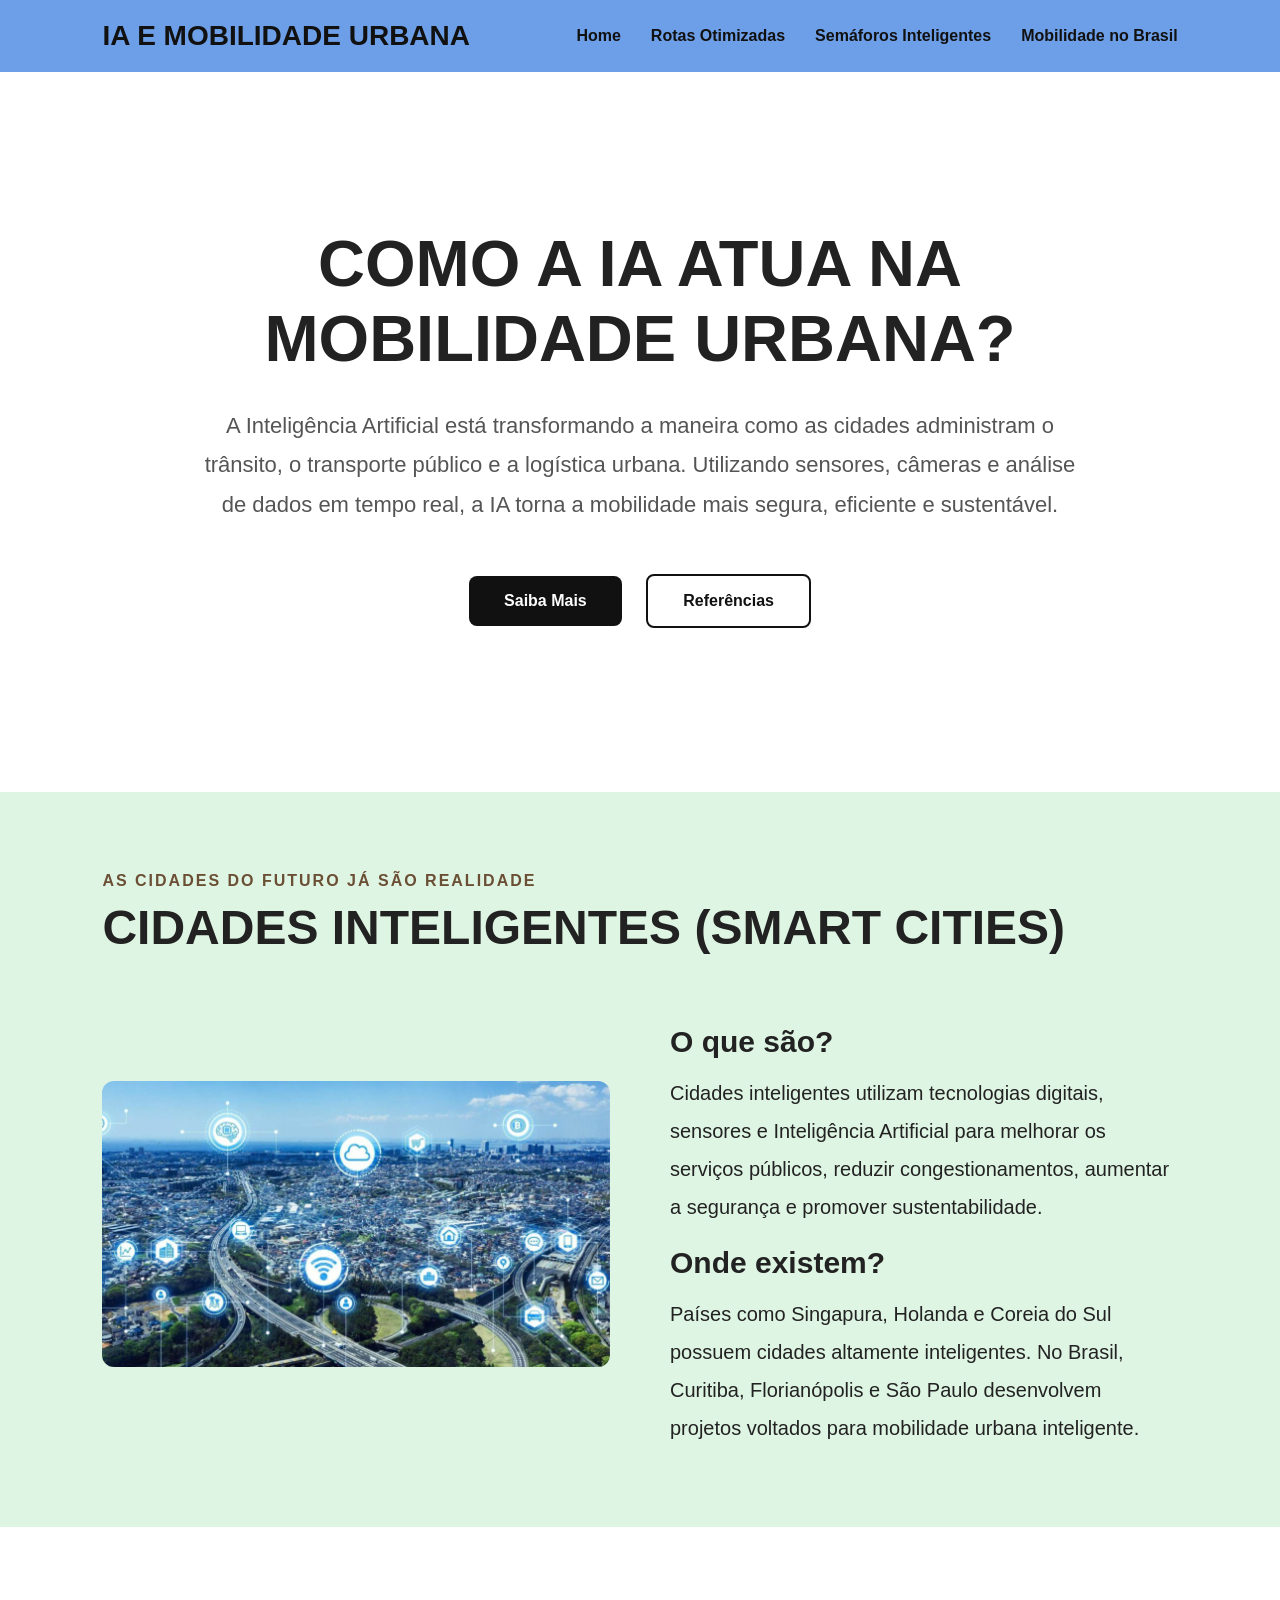
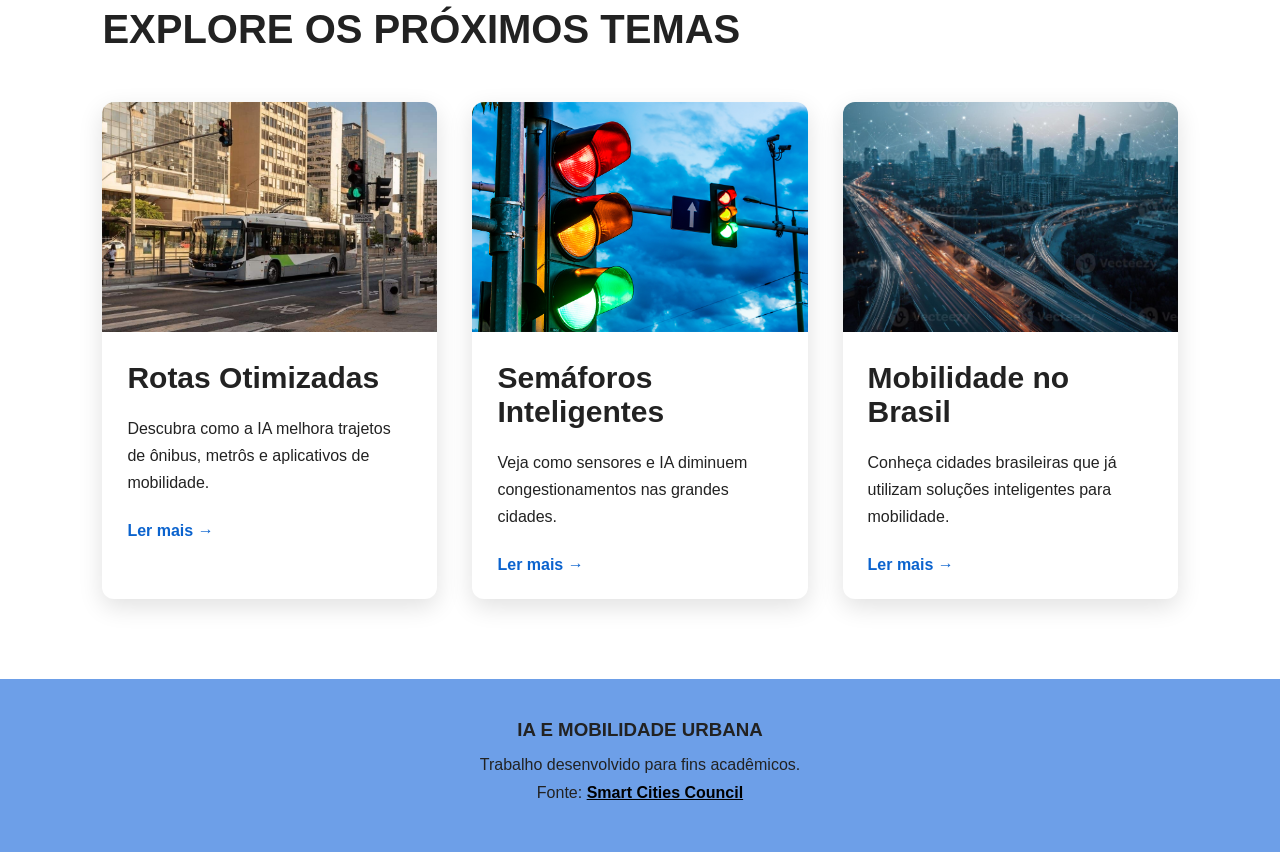
==== index.html @ e09a07f7 "Versão final home" ====
<!DOCTYPE html>
<html lang="pt-BR">

<head>
    <meta charset="UTF-8">
    <meta name="viewport" content="width=device-width, initial-scale=1.0">

    <title>IA e Mobilidade Urbana</title>

    <link rel="stylesheet" href="css/style.css">
</head>

<body>

    <!-- =================== MENU =================== -->

    <header>

        <div class="logo">
            <h2>IA E MOBILIDADE URBANA</h2>
        </div>

        <nav>

            <ul>

                <li><a href="index.html">Home</a></li>

                <li><a href="rotas.html">Rotas Otimizadas</a></li>

                <li><a href="semaforos.html">Semáforos Inteligentes</a></li>

                <li><a href="brasil.html">Mobilidade no Brasil</a></li>

            </ul>

        </nav>

    </header>

    <!-- =================== HERO =================== -->

    <section class="hero">

        <div class="hero-conteudo">

            <h1>COMO A IA ATUA NA <br> MOBILIDADE URBANA?</h1>

            <p>
                A Inteligência Artificial está transformando a maneira como as cidades
                administram o trânsito, o transporte público e a logística urbana.
                Utilizando sensores, câmeras e análise de dados em tempo real,
                a IA torna a mobilidade mais segura, eficiente e sustentável.
            </p>

            <div class="botoes">

                <a href="#smartcities" class="botao-preto">
                    Saiba Mais
                </a>

                <a href="https://smartcitiescouncil.com"
                    target="_blank"
                    class="botao-branco">

                    Referências

                </a>

            </div>

        </div>

    </section>

    <!-- =================== SMART CITIES =================== -->

    <section class="smart-cities" id="smartcities">

        <p class="subtitulo">
            As cidades do futuro já são realidade
        </p>

        <h2>
            CIDADES INTELIGENTES (SMART CITIES)
        </h2>

        <div class="conteudo-smart">

            <div class="imagem-smart">

                <img src="imagens/smart-city.jpg"
                    alt="Cidade Inteligente">

            </div>

            <div class="texto-smart">

                <h3>O que são?</h3>

                <p>

                    Cidades inteligentes utilizam tecnologias digitais,
                    sensores e Inteligência Artificial para melhorar
                    os serviços públicos, reduzir congestionamentos,
                    aumentar a segurança e promover sustentabilidade.

                </p>

                <h3>Onde existem?</h3>

                <p>

                    Países como Singapura, Holanda e Coreia do Sul
                    possuem cidades altamente inteligentes.
                    No Brasil, Curitiba, Florianópolis e São Paulo
                    desenvolvem projetos voltados para mobilidade
                    urbana inteligente.

                </p>

            </div>

        </div>

    </section>

    <!-- =================== CARDS =================== -->

    <section class="cards">

        <h2>EXPLORE OS PRÓXIMOS TEMAS</h2>

        <div class="container-cards">

            <!-- Card 1 -->

            <article class="card">

                <img src="imagens/rotas.jpg"
                    alt="Rotas Inteligentes">

                <div class="card-texto">

                    <h3>Rotas Otimizadas</h3>

                    <p>

                        Descubra como a IA melhora
                        trajetos de ônibus, metrôs e
                        aplicativos de mobilidade.

                    </p>

                    <a href="rotas.html">
                        Ler mais →
                    </a>

                </div>

            </article>

            <!-- Card 2 -->

            <article class="card">

                <img src="imagens/semaforo.jpg"
                    alt="Semáforos Inteligentes">

                <div class="card-texto">

                    <h3>Semáforos Inteligentes</h3>

                    <p>

                        Veja como sensores e IA
                        diminuem congestionamentos
                        nas grandes cidades.

                    </p>

                    <a href="semaforos.html">
                        Ler mais →
                    </a>

                </div>

            </article>

            <!-- Card 3 -->

            <article class="card">

                <img src="imagens/brasil.jpg"
                    alt="Mobilidade no Brasil">

                <div class="card-texto">

                    <h3>Mobilidade no Brasil</h3>

                    <p>

                        Conheça cidades brasileiras
                        que já utilizam soluções
                        inteligentes para mobilidade.

                    </p>

                    <a href="brasil.html">
                        Ler mais →
                    </a>

                </div>

            </article>

        </div>

    </section>

    <!-- =================== RODAPÉ =================== -->

    <footer>

        <h3>IA E MOBILIDADE URBANA</h3>

        <p>

            Trabalho desenvolvido para fins acadêmicos.

        </p>

        <p>

            Fonte:
            <a href="https://smartcitiescouncil.com" target="_blank">
                Smart Cities Council
            </a>

        </p>

    </footer>

</body>

</html>
---- css/style.css ----
/* ==========================
   CONFIGURAÇÕES GERAIS
========================== */

*{
    margin:0;
    padding:0;
    box-sizing:border-box;
}

html{
    scroll-behavior:smooth;
}

body{
    font-family: Arial, Helvetica, sans-serif;
    color:#222;
    background:#f5f5f5;
}

/* ==========================
   HEADER
========================== */

header{
    background:#6d9fe8;
    display:flex;
    justify-content:space-between;
    align-items:center;
    padding:20px 8%;
    position:sticky;
    top:0;
    z-index:1000;
}

.logo h2{
    color:#111;
    font-size:28px;
}

nav ul{
    display:flex;
    list-style:none;
    gap:30px;
}

nav a{
    text-decoration:none;
    color:#111;
    font-weight:bold;
    transition:.3s;
}

nav a:hover{
    color:white;
}

/* ==========================
   HERO
========================== */

.hero{

    background:white;

    min-height:80vh;

    display:flex;

    justify-content:center;

    align-items:center;

    text-align:center;

    padding:80px 10%;

}

.hero-conteudo{

    max-width:900px;

}

.hero h1{

    font-size:65px;

    margin-bottom:30px;

    font-weight:900;

}

.hero p{

    font-size:22px;

    color:#555;

    line-height:1.8;

}

.botoes{

    margin-top:40px;

}

.botao-preto,
.botao-branco{

    display:inline-block;

    padding:16px 35px;

    margin:10px;

    border-radius:8px;

    text-decoration:none;

    font-weight:bold;

    transition:.3s;

}

.botao-preto{

    background:#111;

    color:white;

}

.botao-preto:hover{

    background:#333;

}

.botao-branco{

    border:2px solid #111;

    color:#111;

}

.botao-branco:hover{

    background:#111;

    color:white;

}

/* ==========================
   SMART CITIES
========================== */

.smart-cities{

    background: #dff5e3;

    padding:80px 8%;

}

.subtitulo{

    text-transform:uppercase;

    color:#6b4f35;

    letter-spacing:2px;

    margin-bottom:10px;

    font-weight:bold;

}

.smart-cities h2{

    font-size:48px;

    margin-bottom:50px;

}

.conteudo-smart{

    display:flex;

    gap:60px;

    align-items:center;

    flex-wrap:wrap;

}

.imagem-smart{

    flex:1;

}

.imagem-smart img{

    width:100%;

    border-radius:12px;

}

.texto-smart{

    flex:1;

}

.texto-smart h3{

    margin-top:20px;

    margin-bottom:15px;

    font-size:30px;

}

.texto-smart p{

    line-height:1.9;

    font-size:20px;

}

/* ==========================
   CARDS
========================== */

.cards{

    background:white;

    padding:80px 8%;

}

.cards h2{

    margin-bottom:50px;

    font-size:40px;

}

.container-cards{

    display:grid;

    grid-template-columns:repeat(3,1fr);

    gap:35px;

}

.card{

    background:white;

    border-radius:12px;

    overflow:hidden;

    box-shadow:0 8px 25px rgba(0,0,0,.12);

    transition:.35s;

}

.card:hover{

    transform:translateY(-10px);

}

.card img{

    width:100%;

    height:230px;

    object-fit:cover;

}

.card-texto{

    padding:25px;

}

.card-texto h3{

    font-size:30px;

    margin-bottom:20px;

}

.card-texto p{

    line-height:1.7;

    margin-bottom:25px;

}

.card-texto a{

    text-decoration:none;

    font-weight:bold;

    color:#0b63ce;

}

.card-texto a:hover{

    text-decoration:underline;

}

/* ==========================
   FOOTER
========================== */

footer{

    background:#6d9fe8;

    text-align:center;

    padding:40px;

}

footer h3{

    margin-bottom:15px;

}

footer p{

    margin:10px;

}

footer a{

    color:black;

    font-weight:bold;

}

/* ==========================
   RESPONSIVIDADE
========================== */

@media(max-width:1000px){

    header{

        flex-direction:column;

        gap:20px;

    }

    nav ul{

        flex-wrap:wrap;

        justify-content:center;

    }

    .hero h1{

        font-size:45px;

    }

    .hero p{

        font-size:18px;

    }

    .conteudo-smart{

        flex-direction:column;

    }

    .container-cards{

        grid-template-columns:1fr;

    }

}
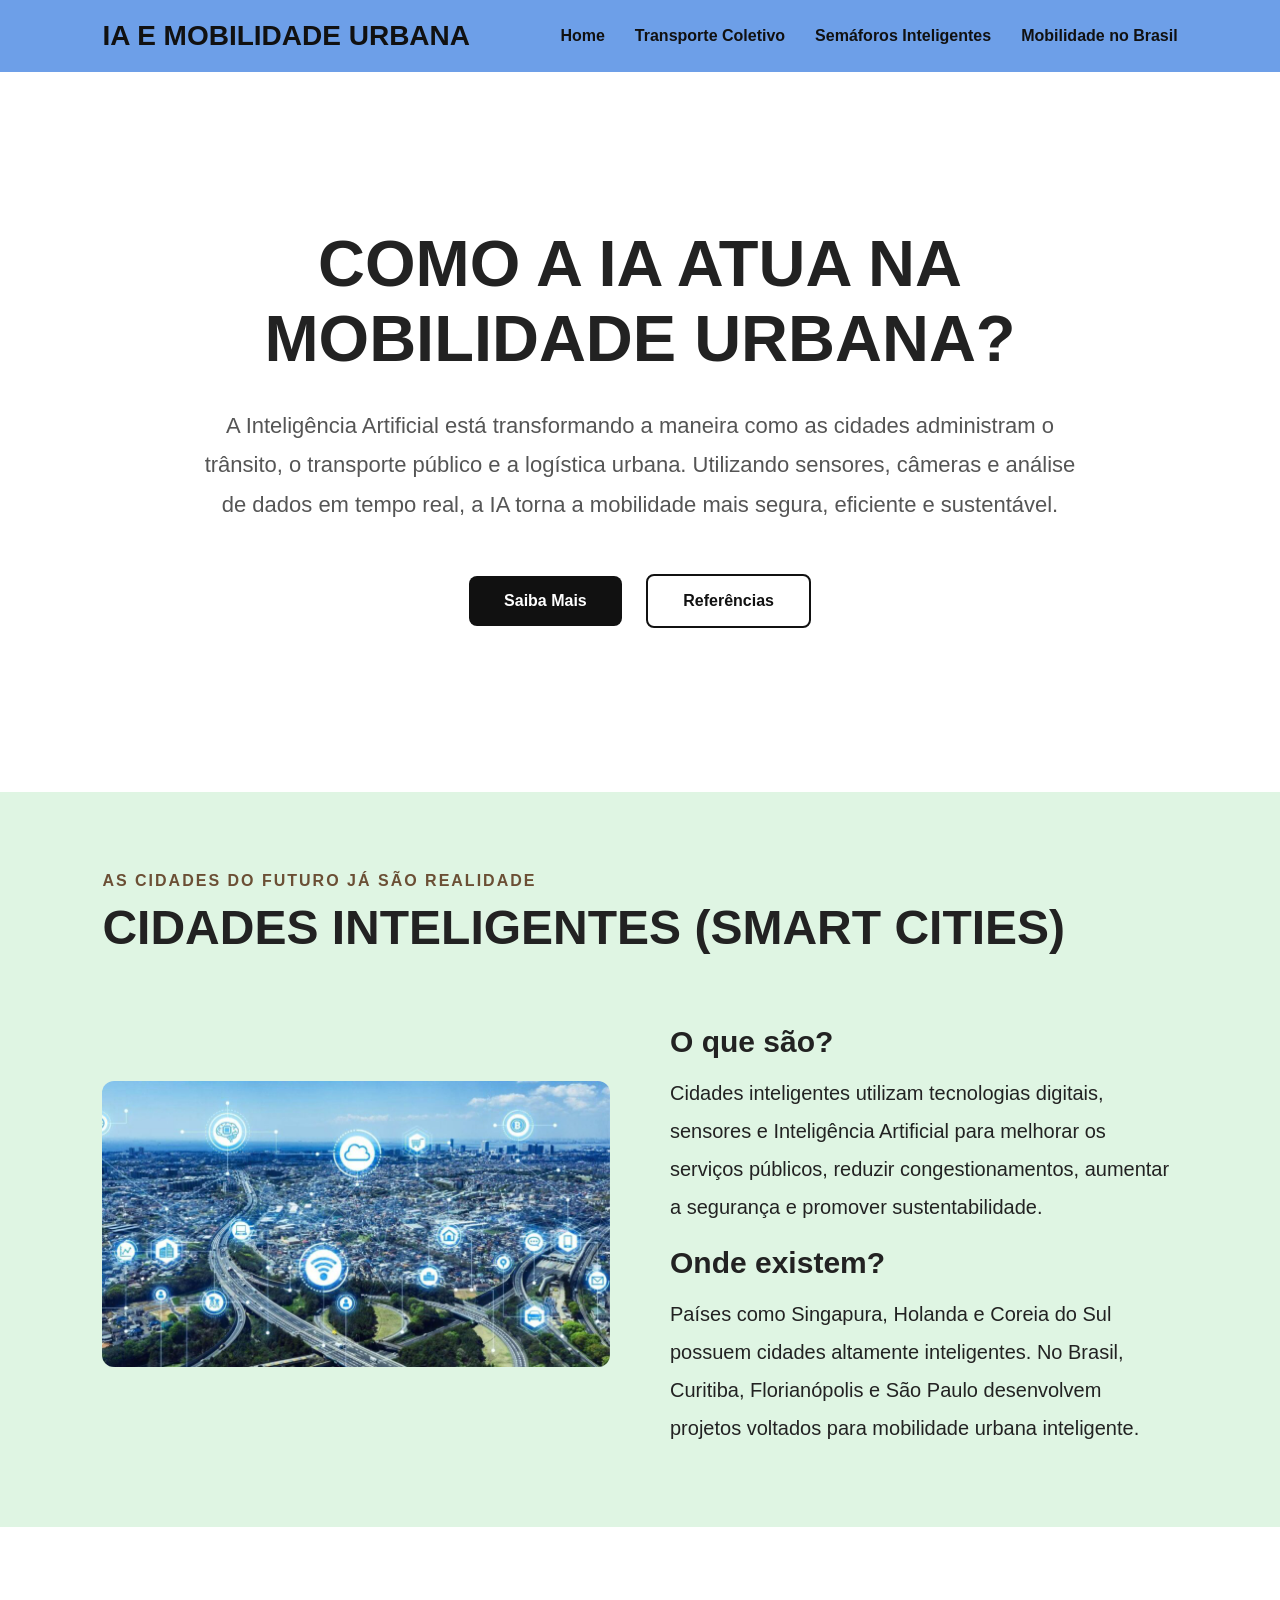
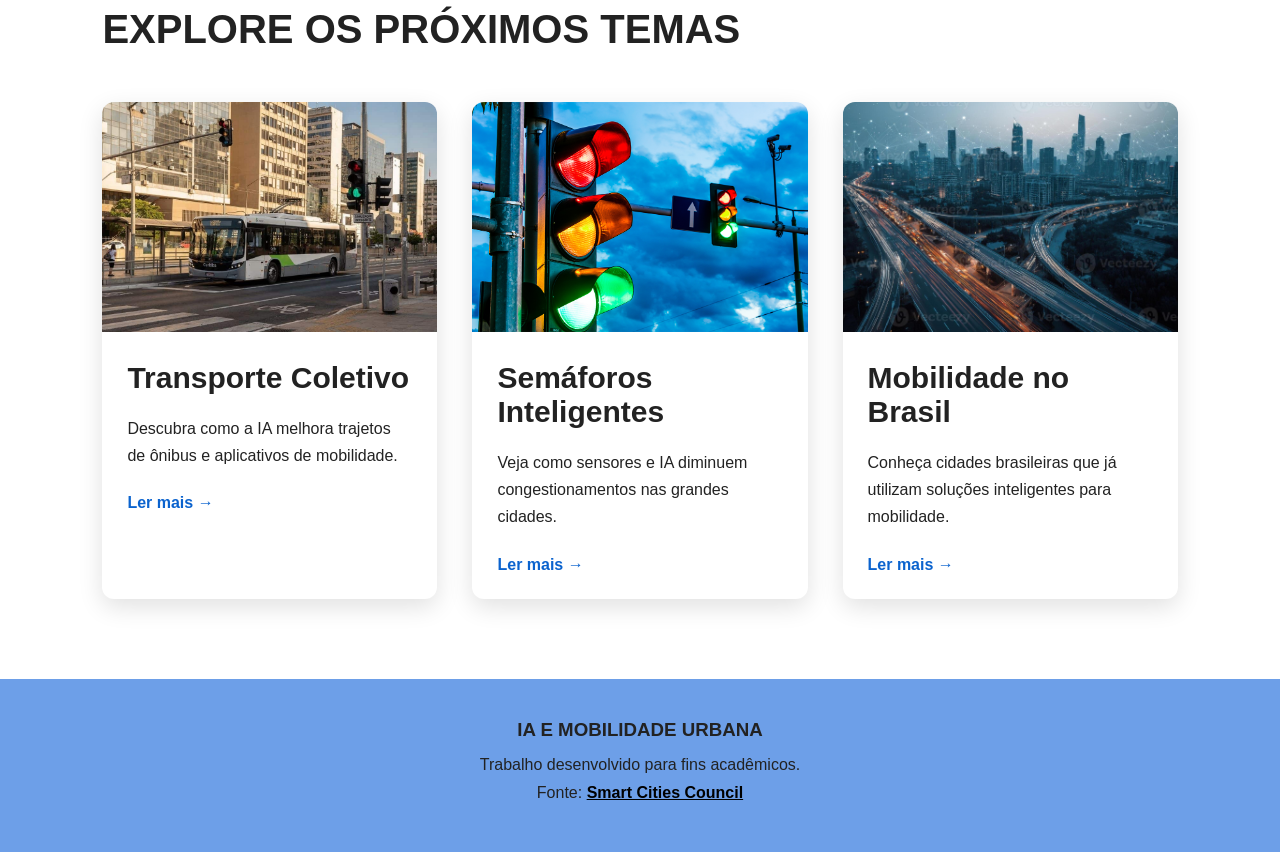
==== commit 235e8260: "pagina transportes" ====
--- a/index.html
+++ b/index.html
@@ -26,7 +26,7 @@
 
                 <li><a href="index.html">Home</a></li>
 
-                <li><a href="rotas.html">Rotas Otimizadas</a></li>
+                <li><a href="transporte.html">Transporte Coletivo</a></li>
 
                 <li><a href="semaforos.html">Semáforos Inteligentes</a></li>
 
@@ -142,17 +142,17 @@
 
                 <div class="card-texto">
 
-                    <h3>Rotas Otimizadas</h3>
+                    <h3>Transporte Coletivo</h3>
 
                     <p>
 
                         Descubra como a IA melhora
-                        trajetos de ônibus, metrôs e
+                        trajetos de ônibus e
                         aplicativos de mobilidade.
 
                     </p>
 
-                    <a href="rotas.html">
+                    <a href="transporte.html">
                         Ler mais →
                     </a>
 
--- a/css/style.css
+++ b/css/style.css
@@ -56,6 +56,28 @@
 }
 
 /* ==========================
+   FUNDOS
+========================== */
+
+.bg-verde{
+
+    background:#dff5e3;
+
+}
+
+.bg-azul{
+
+    background:#86afe8;
+
+}
+
+.bg-branco{
+
+    background:white;
+
+}
+
+/* ==========================
    HERO
 ========================== */
 
@@ -341,6 +363,168 @@
 }
 
 /* ==========================
+   TITULO DA PÁGINA
+========================== */
+
+.titulo-pagina{
+
+    background:white;
+
+    text-align:center;
+
+    padding:45px 8% 30px;
+
+}
+
+.titulo-conteudo{
+
+    max-width:1000px;
+
+    margin:auto;
+
+}
+
+.titulo-pagina h1{
+
+    font-size:58px;
+
+    font-weight:900;
+
+    color:#111;
+
+    margin-bottom:20px;
+
+}
+
+.titulo-pagina p{
+
+    font-size:26px;
+
+    color:#666;
+
+    line-height:1.5;
+
+}
+
+/*==================================
+BANNER
+===================================*/
+
+.banner-rotas{
+
+    position:relative;
+
+    width:100%;
+
+    overflow:hidden;
+
+}
+
+.banner-rotas img{
+
+    display:block;
+
+    width:100%;
+
+    height:600px;
+
+    object-fit:cover;
+
+}
+
+.banner-overlay{
+
+    position:absolute;
+
+    top:50%;
+
+    left:50%;
+
+    transform:translate(-50%,-50%);
+
+    width:80%;
+
+    max-width:1050px;
+
+    background:rgba(255,255,255,.80);
+
+    backdrop-filter:blur(6px);
+
+    border-radius:30px;
+
+    padding:35px 45px;
+
+    box-shadow:0 12px 35px rgba(0,0,0,.25);
+
+}
+
+.banner-overlay p{
+
+    text-align:center;
+
+    font-size:30px;
+
+    line-height:1.6;
+
+    color:#222;
+
+}
+
+/*==========================
+BLOCOS DE TÓPICOS
+==========================*/
+
+.bloco-topico{
+
+    padding:80px 8%;
+
+}
+
+.bloco-conteudo{
+
+    max-width:1200px;
+
+    margin:auto;
+
+}
+
+.bloco-titulo{
+
+    font-size:48px;
+
+    margin-bottom:30px;
+
+    color:#111;
+
+}
+
+.bloco-texto{
+
+    font-size:22px;
+
+    color:#444;
+
+    line-height:1.8;
+
+}
+
+/* ==========================
+   OUTROS COMPONENTES
+========================== */
+
+.destaque{
+
+    font-size:3rem;
+
+    font-weight:800;
+
+    line-height:1.4;
+
+    color:#111;
+
+}
+
+/* ==========================
    FOOTER
 ========================== */
 
@@ -420,4 +604,52 @@
 
     }
 
+    .titulo-pagina h1{
+
+        font-size:42px;
+
+    }
+
+    .titulo-pagina p{
+
+        font-size:20px;
+
+    }
+
+    .banner-rotas img{
+
+        height:500px;
+
+    }
+
+    .banner-overlay{
+
+        width:90%;
+
+        padding:25px;
+
+    }
+
+    .banner-overlay p{
+
+        font-size:22px;
+
+    }
+
+}
+
+@media (max-width: 900px){
+
+    .bloco-topico{
+        padding:60px 6%;
+    }
+
+    .bloco-titulo{
+        font-size:2.2rem;
+    }
+
+    .bloco-texto{
+        font-size:1.1rem;
+    }
+
 }
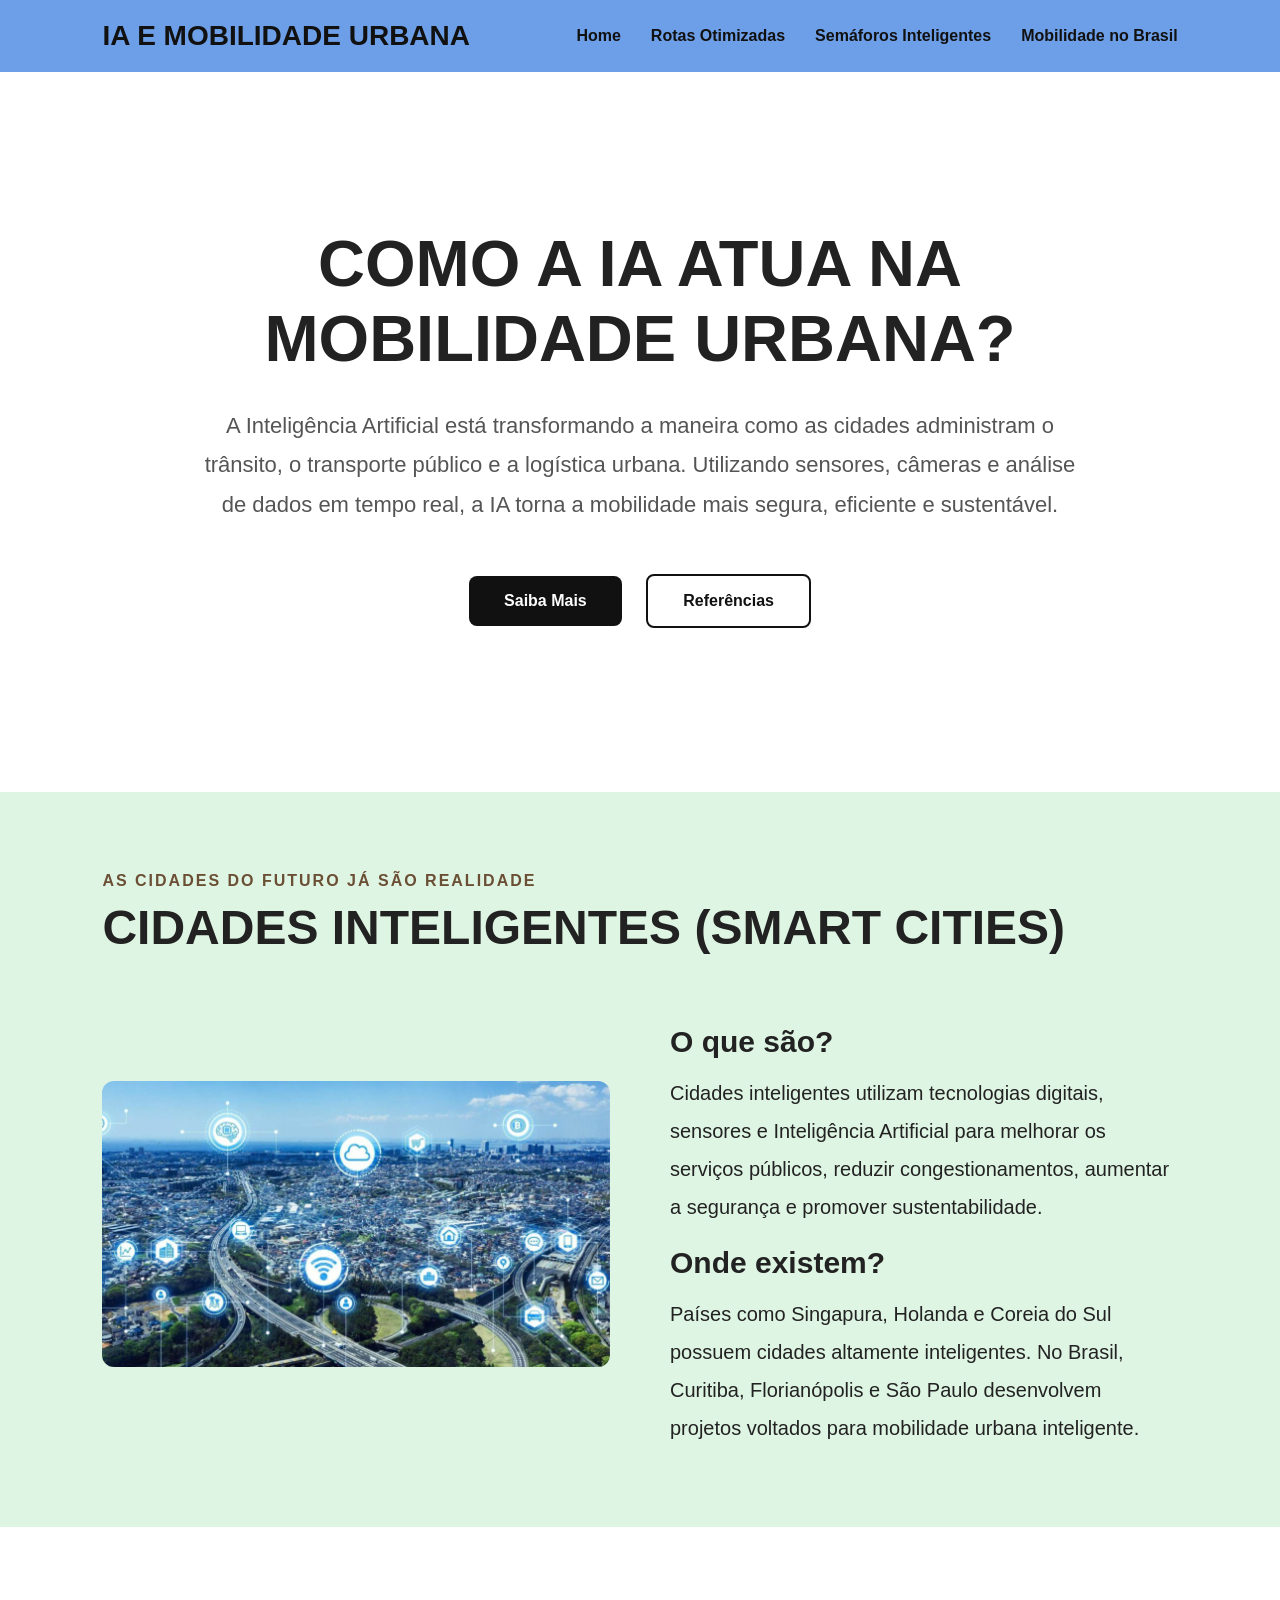
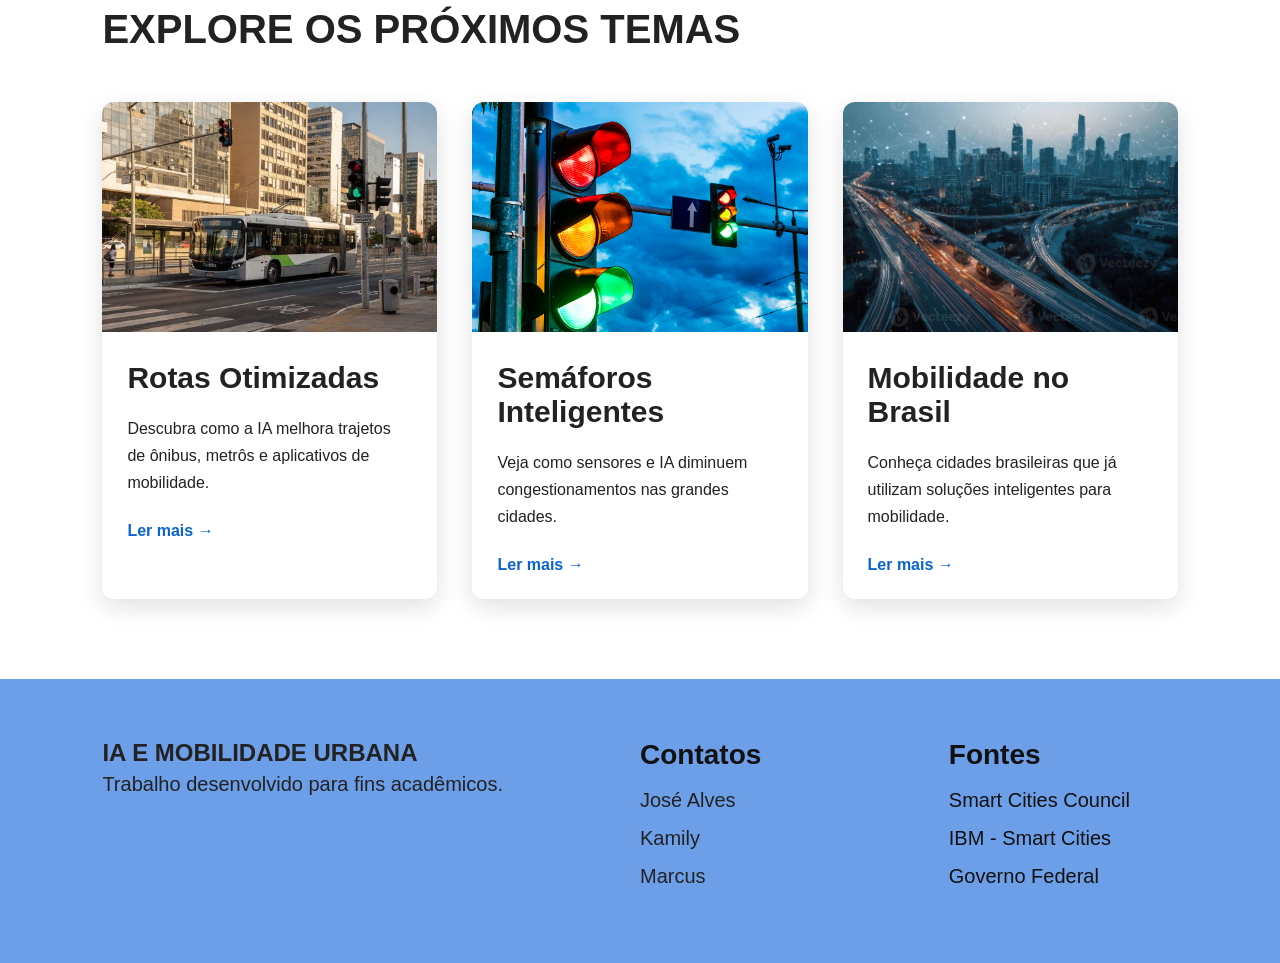
==== commit a3595654: "mudança do rodapé" ====
--- a/index.html
+++ b/index.html
@@ -26,7 +26,7 @@
 
                 <li><a href="index.html">Home</a></li>
 
-                <li><a href="transporte.html">Transporte Coletivo</a></li>
+                <li><a href="rotas.html">Rotas Otimizadas</a></li>
 
                 <li><a href="semaforos.html">Semáforos Inteligentes</a></li>
 
@@ -142,17 +142,17 @@
 
                 <div class="card-texto">
 
-                    <h3>Transporte Coletivo</h3>
+                    <h3>Rotas Otimizadas</h3>
 
                     <p>
 
                         Descubra como a IA melhora
-                        trajetos de ônibus e
+                        trajetos de ônibus, metrôs e
                         aplicativos de mobilidade.
 
                     </p>
 
-                    <a href="transporte.html">
+                    <a href="rotas.html">
                         Ler mais →
                     </a>
 
@@ -222,24 +222,65 @@
 
     <footer>
 
-        <h3>IA E MOBILIDADE URBANA</h3>
-
-        <p>
-
-            Trabalho desenvolvido para fins acadêmicos.
-
-        </p>
-
-        <p>
-
-            Fonte:
-            <a href="https://smartcitiescouncil.com" target="_blank">
-                Smart Cities Council
-            </a>
-
-        </p>
-
-    </footer>
+    <div class="footer-container">
+
+        <div class="footer-col">
+
+            <h2>IA E MOBILIDADE URBANA</h2>
+
+            <p>
+                Trabalho desenvolvido para fins acadêmicos.
+            </p>
+
+        </div>
+
+        <div class="footer-col">
+
+            <h3>Contatos</h3>
+
+            <ul>
+
+                <li>José Alves</li>
+
+                <li>Kamily</li>
+
+                <li>Marcus</li>
+
+            </ul>
+
+        </div>
+
+        <div class="footer-col">
+
+            <h3>Fontes</h3>
+
+            <ul>
+
+                <li>
+                    <a href="https://smartcitiescouncil.com" target="_blank">
+                        Smart Cities Council
+                    </a>
+                </li>
+
+                <li>
+                    <a href="https://www.ibm.com/topics/smart-city" target="_blank">
+                        IBM - Smart Cities
+                    </a>
+                </li>
+
+                <li>
+                    <a href="https://www.gov.br" target="_blank">
+                        Governo Federal
+                    </a>
+                </li>
+
+            </ul>
+
+        </div>
+
+    </div>
+
+</footer>
 
 </body>
 
--- a/css/style.css
+++ b/css/style.css
@@ -56,28 +56,6 @@
 }
 
 /* ==========================
-   FUNDOS
-========================== */
-
-.bg-verde{
-
-    background:#dff5e3;
-
-}
-
-.bg-azul{
-
-    background:#86afe8;
-
-}
-
-.bg-branco{
-
-    background:white;
-
-}
-
-/* ==========================
    HERO
 ========================== */
 
@@ -363,168 +341,6 @@
 }
 
 /* ==========================
-   TITULO DA PÁGINA
-========================== */
-
-.titulo-pagina{
-
-    background:white;
-
-    text-align:center;
-
-    padding:45px 8% 30px;
-
-}
-
-.titulo-conteudo{
-
-    max-width:1000px;
-
-    margin:auto;
-
-}
-
-.titulo-pagina h1{
-
-    font-size:58px;
-
-    font-weight:900;
-
-    color:#111;
-
-    margin-bottom:20px;
-
-}
-
-.titulo-pagina p{
-
-    font-size:26px;
-
-    color:#666;
-
-    line-height:1.5;
-
-}
-
-/*==================================
-BANNER
-===================================*/
-
-.banner-rotas{
-
-    position:relative;
-
-    width:100%;
-
-    overflow:hidden;
-
-}
-
-.banner-rotas img{
-
-    display:block;
-
-    width:100%;
-
-    height:600px;
-
-    object-fit:cover;
-
-}
-
-.banner-overlay{
-
-    position:absolute;
-
-    top:50%;
-
-    left:50%;
-
-    transform:translate(-50%,-50%);
-
-    width:80%;
-
-    max-width:1050px;
-
-    background:rgba(255,255,255,.80);
-
-    backdrop-filter:blur(6px);
-
-    border-radius:30px;
-
-    padding:35px 45px;
-
-    box-shadow:0 12px 35px rgba(0,0,0,.25);
-
-}
-
-.banner-overlay p{
-
-    text-align:center;
-
-    font-size:30px;
-
-    line-height:1.6;
-
-    color:#222;
-
-}
-
-/*==========================
-BLOCOS DE TÓPICOS
-==========================*/
-
-.bloco-topico{
-
-    padding:80px 8%;
-
-}
-
-.bloco-conteudo{
-
-    max-width:1200px;
-
-    margin:auto;
-
-}
-
-.bloco-titulo{
-
-    font-size:48px;
-
-    margin-bottom:30px;
-
-    color:#111;
-
-}
-
-.bloco-texto{
-
-    font-size:22px;
-
-    color:#444;
-
-    line-height:1.8;
-
-}
-
-/* ==========================
-   OUTROS COMPONENTES
-========================== */
-
-.destaque{
-
-    font-size:3rem;
-
-    font-weight:800;
-
-    line-height:1.4;
-
-    color:#111;
-
-}
-
-/* ==========================
    FOOTER
 ========================== */
 
@@ -532,29 +348,95 @@
 
     background:#6d9fe8;
 
-    text-align:center;
-
-    padding:40px;
-
-}
-
-footer h3{
+    padding:60px 8%;
+
+}
+
+.footer-container{
+
+    display:flex;
+
+    justify-content:space-between;
+
+    align-items:flex-start;
+
+    gap:80px;
+
+    flex-wrap:wrap;
+
+}
+
+.footer-col:first-child{
+
+    flex:2;
+
+}
+
+.footer-col{
+
+    flex:1;
+
+}
+
+    min-width:220px;
+
+}
+
+.footer-col h2{
+
+    font-size:42px;
+
+    margin-bottom:18px;
+
+    color:#111;
+
+}
+
+.footer-col h3{
+
+    font-size:28px;
+
+    margin-bottom:18px;
+
+    color:#111;
+
+}
+
+.footer-col p{
+
+    font-size:20px;
+
+    line-height:1.7;
+
+}
+
+.footer-col ul{
+
+    list-style:none;
+
+}
+
+.footer-col li{
 
     margin-bottom:15px;
 
-}
-
-footer p{
-
-    margin:10px;
-
-}
-
-footer a{
-
-    color:black;
-
-    font-weight:bold;
+    font-size:20px;
+
+}
+
+.footer-col a{
+
+    color:#111;
+
+    text-decoration:none;
+
+    transition:.3s;
+
+}
+
+.footer-col a:hover{
+
+    color:white;
 
 }
 
@@ -604,52 +486,4 @@
 
     }
 
-    .titulo-pagina h1{
-
-        font-size:42px;
-
-    }
-
-    .titulo-pagina p{
-
-        font-size:20px;
-
-    }
-
-    .banner-rotas img{
-
-        height:500px;
-
-    }
-
-    .banner-overlay{
-
-        width:90%;
-
-        padding:25px;
-
-    }
-
-    .banner-overlay p{
-
-        font-size:22px;
-
-    }
-
-}
-
-@media (max-width: 900px){
-
-    .bloco-topico{
-        padding:60px 6%;
-    }
-
-    .bloco-titulo{
-        font-size:2.2rem;
-    }
-
-    .bloco-texto{
-        font-size:1.1rem;
-    }
-
 }
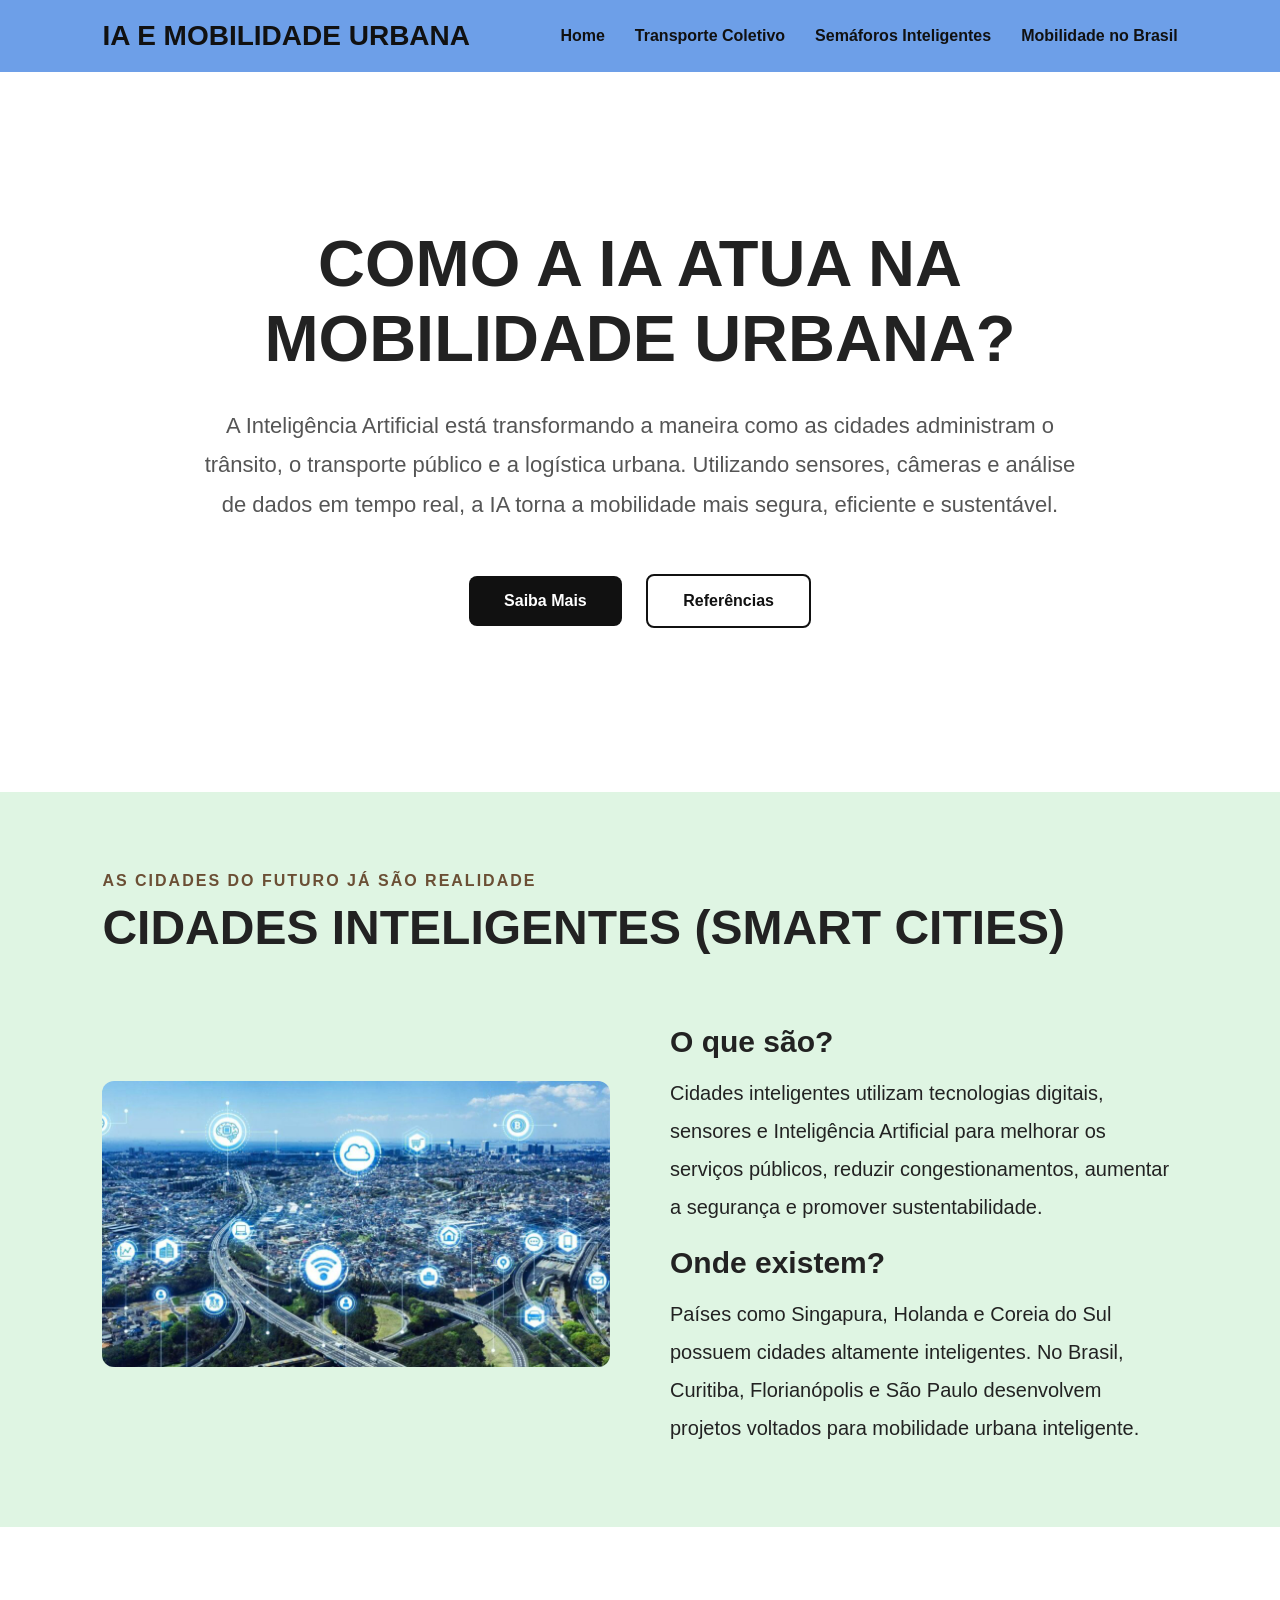
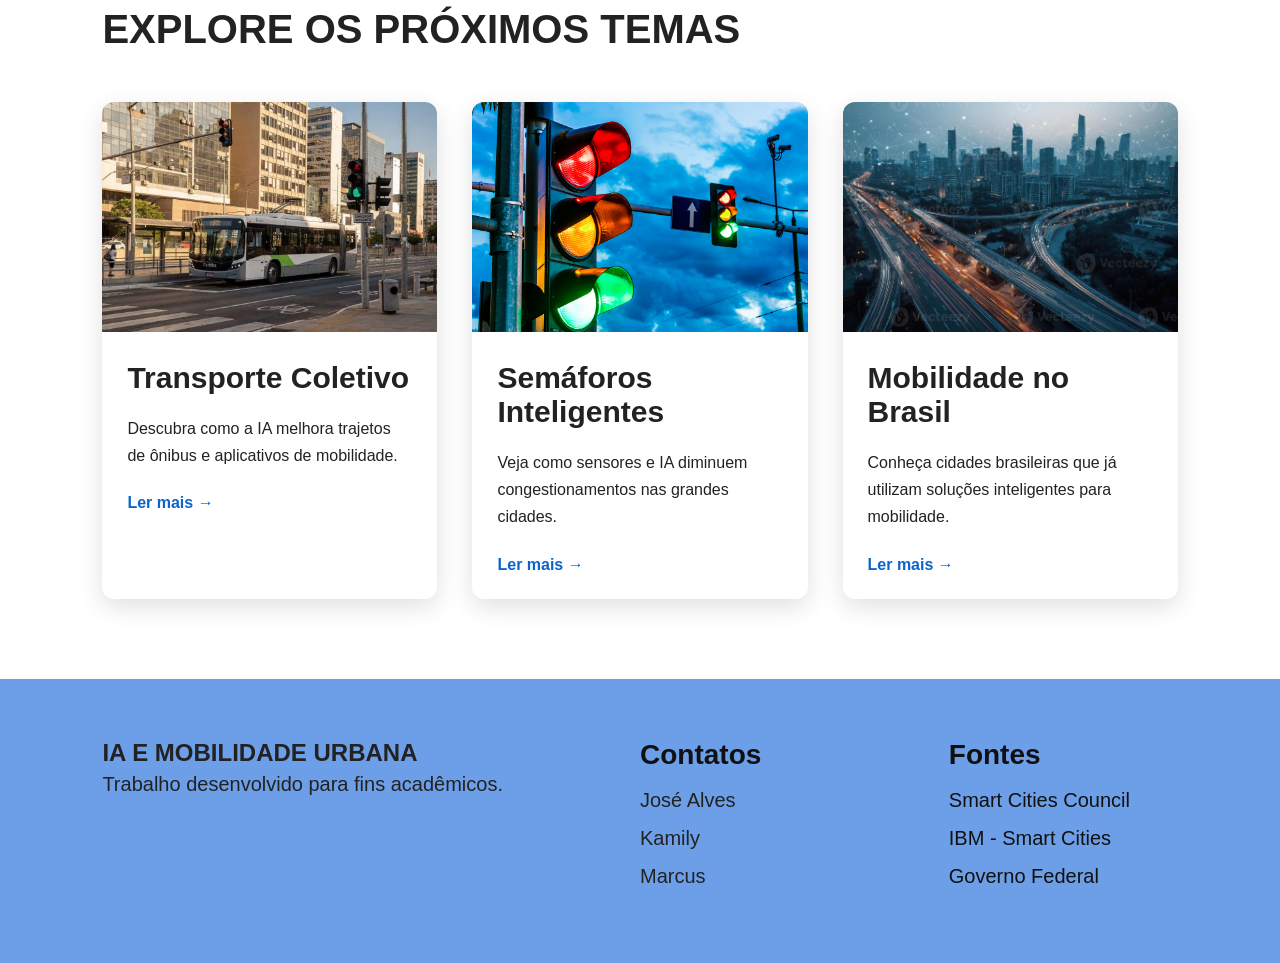
==== commit 49a79c0d: "Merge branch 'master' of https://github.com/kmesousa/IA-e-mobilidade-urbana into marcus" ====
--- a/index.html
+++ b/index.html
@@ -26,7 +26,7 @@
 
                 <li><a href="index.html">Home</a></li>
 
-                <li><a href="rotas.html">Rotas Otimizadas</a></li>
+                <li><a href="transporte.html">Transporte Coletivo</a></li>
 
                 <li><a href="semaforos.html">Semáforos Inteligentes</a></li>
 
@@ -142,17 +142,17 @@
 
                 <div class="card-texto">
 
-                    <h3>Rotas Otimizadas</h3>
+                    <h3>Transporte Coletivo</h3>
 
                     <p>
 
                         Descubra como a IA melhora
-                        trajetos de ônibus, metrôs e
+                        trajetos de ônibus e
                         aplicativos de mobilidade.
 
                     </p>
 
-                    <a href="rotas.html">
+                    <a href="transporte.html">
                         Ler mais →
                     </a>
 
--- a/css/style.css
+++ b/css/style.css
@@ -56,6 +56,73 @@
 }
 
 /* ==========================
+   FUNDOS
+========================== */
+
+.bg-verde{
+
+    background:#dff5e3;
+
+}
+
+.bg-azul{
+
+    background:#86afe8;
+
+}
+
+.bg-branco{
+
+    background:white;
+
+}
+
+/* ==========================
+   MARGENS
+========================== */
+
+.mb-2{
+    margin-bottom:20px;
+}
+
+.mb-4{
+    margin-bottom:40px;
+}
+
+.mb-6{
+    margin-bottom:60px;
+}
+
+.mb-8{
+    margin-bottom:80px;
+}
+
+
+/* ==========================
+   GRIDS / COLUNAS
+========================== */
+
+.grid-2{
+
+    display:grid;
+
+    grid-template-columns:repeat(2,1fr);
+
+    gap:50px;
+
+}
+
+.grid-3{
+
+    display:grid;
+
+    grid-template-columns:repeat(3,1fr);
+
+    gap:40px;
+
+}
+
+/* ==========================
    HERO
 ========================== */
 
@@ -243,7 +310,7 @@
 }
 
 /* ==========================
-   CARDS
+   CARDS COM IMAGEM
 ========================== */
 
 .cards{
@@ -341,6 +408,261 @@
 }
 
 /* ==========================
+   TITULO DA PÁGINA
+========================== */
+
+.titulo-pagina{
+
+    background:white;
+
+    text-align:center;
+
+    padding:45px 8% 30px;
+
+}
+
+.titulo-conteudo{
+
+    max-width:1000px;
+
+    margin:auto;
+
+}
+
+.titulo-pagina h1{
+
+    font-size:58px;
+
+    font-weight:900;
+
+    color:#111;
+
+    margin-bottom:20px;
+
+}
+
+.titulo-pagina p{
+
+    font-size:26px;
+
+    color:#666;
+
+    line-height:1.5;
+
+}
+
+/*==================================
+BANNER
+===================================*/
+
+.banner-rotas{
+
+    position:relative;
+
+    width:100%;
+
+    overflow:hidden;
+
+}
+
+.banner-rotas img{
+
+    display:block;
+
+    width:100%;
+
+    height:600px;
+
+    object-fit:cover;
+
+}
+
+.banner-overlay{
+
+    position:absolute;
+
+    top:50%;
+
+    left:50%;
+
+    transform:translate(-50%,-50%);
+
+    width:80%;
+
+    max-width:1050px;
+
+    background:rgba(255,255,255,.80);
+
+    backdrop-filter:blur(6px);
+
+    border-radius:30px;
+
+    padding:35px 45px;
+
+    box-shadow:0 12px 35px rgba(0,0,0,.25);
+
+}
+
+.banner-overlay p{
+
+    text-align:center;
+
+    font-size:30px;
+
+    line-height:1.6;
+
+    color:#222;
+
+}
+
+/*==========================
+BLOCOS DE TÓPICOS
+==========================*/
+
+.bloco-topico{
+
+    padding:80px 8%;
+
+}
+
+.bloco-conteudo{
+
+    max-width:90%;
+
+    margin:auto;
+
+}
+
+.bloco-titulo{
+
+    font-size:48px;
+
+    margin-bottom:30px;
+
+    color:#111;
+
+}
+
+.bloco-texto{
+
+    font-size:22px;
+
+    color:#444;
+
+    line-height:1.8;
+
+}
+
+/* ==========================
+   FLUXOGRAMA
+========================== */
+
+.fluxo{
+
+    display:flex;
+
+    align-items:center;
+
+    justify-content:center;
+
+    gap:20px;
+
+    margin:50px 0;
+
+}
+
+.etapa{
+
+    position:relative;
+
+    width:300px;
+
+}
+
+.card-fluxo{
+
+    background:white;
+
+    border-radius:20px;
+    padding:28px;
+
+    box-shadow:0 8px 25px rgba(0,0,0,.12);
+
+    transition:.35s;
+
+}
+
+
+.numero{
+
+    position:absolute;
+
+    left:-18px;
+
+    top:8px;
+
+    font-size:2rem;
+
+    font-weight:bold;
+
+}
+
+.seta{
+
+    font-size:2rem;
+
+    font-weight:bold;
+
+}
+
+.resultado{
+
+    text-align:center;
+
+    font-size:1.5rem;
+
+    font-weight:700;
+
+    line-height:1.5;
+
+    max-width:900px;
+
+    margin:40px auto 0;
+
+}
+
+/* ==========================
+   OUTROS COMPONENTES
+========================== */
+
+.destaque{
+
+    font-size:3rem;
+
+    font-weight:800;
+
+    line-height:1.4;
+
+    color:#111;
+    margin-bottom:70px;
+
+}
+
+.titulo-bloco{
+
+    font-size:2rem;
+
+    font-weight:700;
+
+    margin-bottom:20px;
+
+}
+
+.texto-center {
+    text-align:center
+}
+
+/* ==========================
    FOOTER
 ========================== */
 
@@ -486,4 +808,120 @@
 
     }
 
+    .titulo-pagina h1{
+
+        font-size:42px;
+
+    }
+
+    .titulo-pagina p{
+
+        font-size:20px;
+
+    }
+
+    .banner-rotas img{
+
+        height:500px;
+
+    }
+
+    .banner-overlay{
+
+        width:90%;
+
+        padding:25px;
+
+    }
+
+    .banner-overlay p{
+
+        font-size:22px;
+
+    }
+
+}
+
+@media (max-width: 900px){
+
+    .bloco-topico{
+        padding:60px 6%;
+    }
+
+    .bloco-titulo{
+        font-size:2.2rem;
+    }
+
+    .bloco-texto{
+        font-size:1.1rem;
+    }
+
+}
+
+@media (max-width:900px){
+
+    .grid-2{
+
+        grid-template-columns:1fr;
+
+        gap:30px;
+
+    }
+
+}
+
+@media (max-width:900px){
+
+    .grid-3{
+
+        grid-template-columns:1fr;
+
+        gap:30px;
+
+    }
+
+}
+
+@media(max-width:900px){
+
+    .fluxo{
+
+        flex-direction:column;
+
+    }
+
+    .seta{
+
+        transform:rotate(90deg);
+
+    }
+
+}
+
+@media (max-width:700px){
+
+    .fluxo{
+
+        flex-direction:column;
+
+        align-items:center;
+
+        gap:25px;
+
+    }
+
+    .card-etapa{
+
+        width:100%;
+
+        max-width:350px;
+
+    }
+
+    .seta{
+
+        transform:rotate(90deg);
+
+    }
+
 }
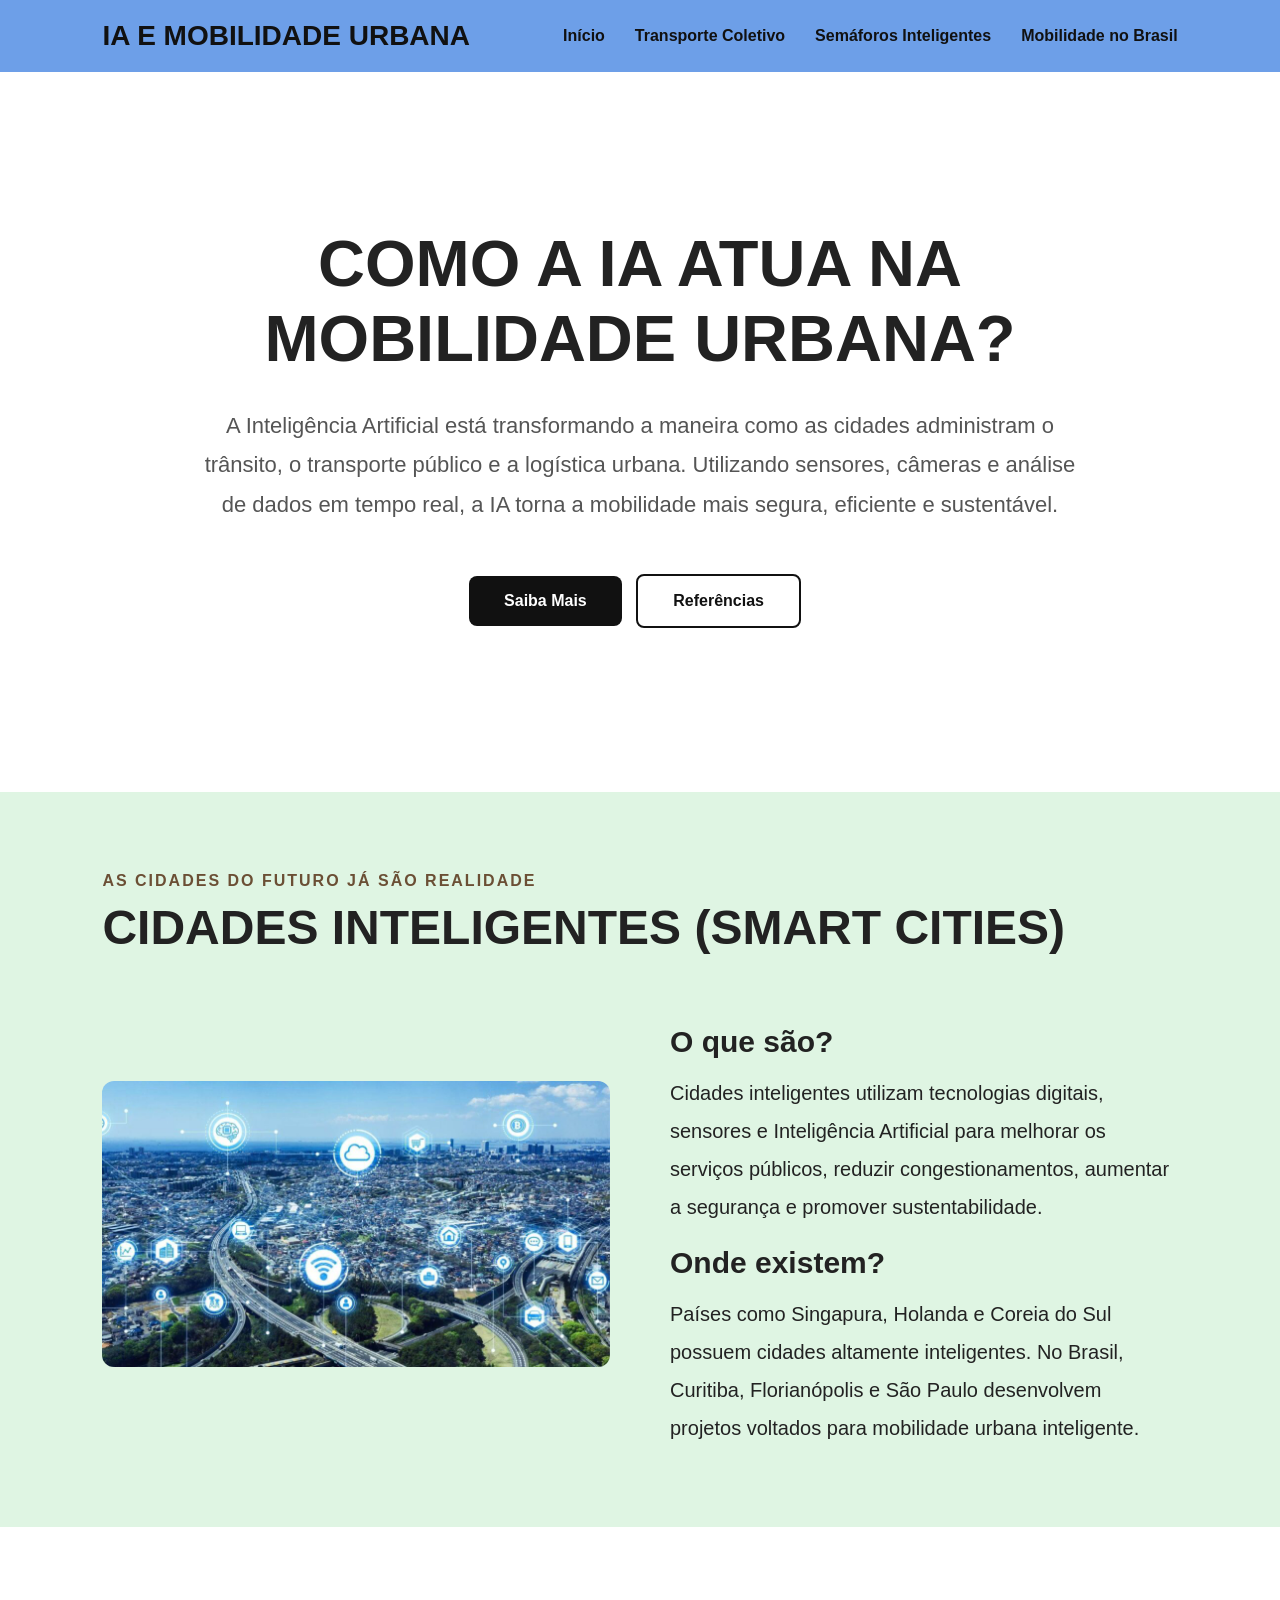
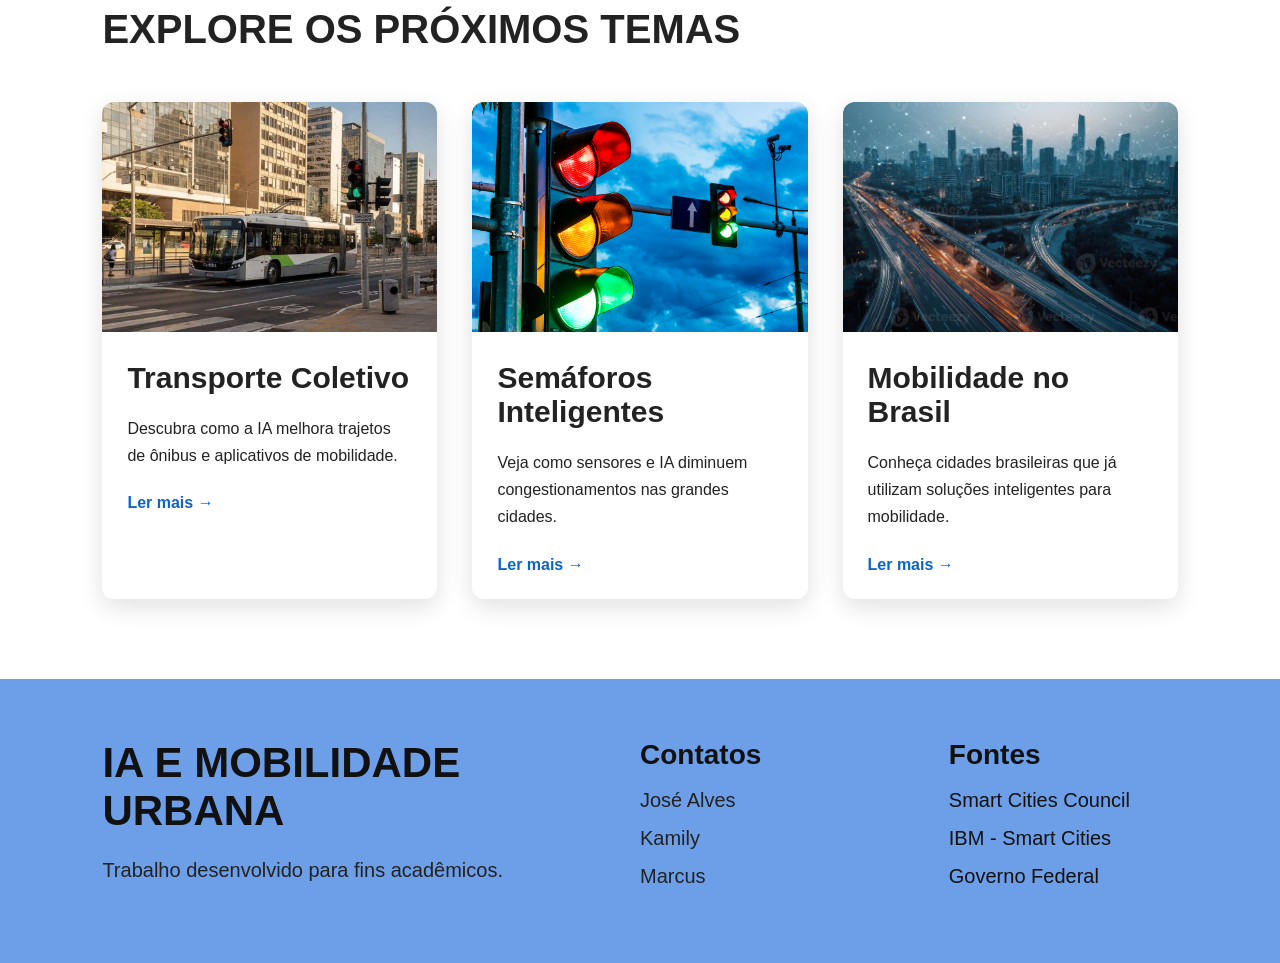
==== commit 202e29f8: "uniformizando rodapes e cabeçarios" ====
--- a/index.html
+++ b/index.html
@@ -12,7 +12,7 @@
 
 <body>
 
-    <!-- =================== MENU =================== -->
+    <!-- =================== HEADER / CABEÇÁRIO =================== -->
 
     <header>
 
@@ -24,13 +24,13 @@
 
             <ul>
 
-                <li><a href="index.html">Home</a></li>
+                <li><a href="index.html">Início</a></li>
 
                 <li><a href="transporte.html">Transporte Coletivo</a></li>
 
                 <li><a href="semaforos.html">Semáforos Inteligentes</a></li>
 
-                <li><a href="brasil.html">Mobilidade no Brasil</a></li>
+                <li><a href="mobilidade.html">Mobilidade no Brasil</a></li>
 
             </ul>
 
@@ -206,7 +206,7 @@
 
                     </p>
 
-                    <a href="brasil.html">
+                    <a href="mobilidade.html">
                         Ler mais →
                     </a>
 
@@ -218,7 +218,7 @@
 
     </section>
 
-    <!-- =================== RODAPÉ =================== -->
+    <!-- =================== FOOTER RODAPÉ =================== -->
 
     <footer>
 
--- a/css/style.css
+++ b/css/style.css
@@ -77,6 +77,12 @@
 
 }
 
+.bg-preto{
+
+    background:black;
+
+}
+
 /* ==========================
    MARGENS
 ========================== */
@@ -123,7 +129,7 @@
 }
 
 /* ==========================
-   HERO
+   HERO 1 (INDEX)
 ========================== */
 
 .hero{
@@ -169,6 +175,10 @@
     line-height:1.8;
 
 }
+
+/* ==========================
+   BOTÕES
+========================== */
 
 .botoes{
 
@@ -183,7 +193,7 @@
 
     padding:16px 35px;
 
-    margin:10px;
+    margin:10px 10px 10px 0;
 
     border-radius:8px;
 
@@ -195,6 +205,7 @@
 
 }
 
+
 .botao-preto{
 
     background:#111;
@@ -224,6 +235,10 @@
     color:white;
 
 }
+
+/* ==========================
+   HERO 2 (SEMAFOROS E MOBILIDADE)
+========================== */
 
 /* ==========================
    SMART CITIES
@@ -698,8 +713,6 @@
 
     flex:1;
 
-}
-
     min-width:220px;
 
 }
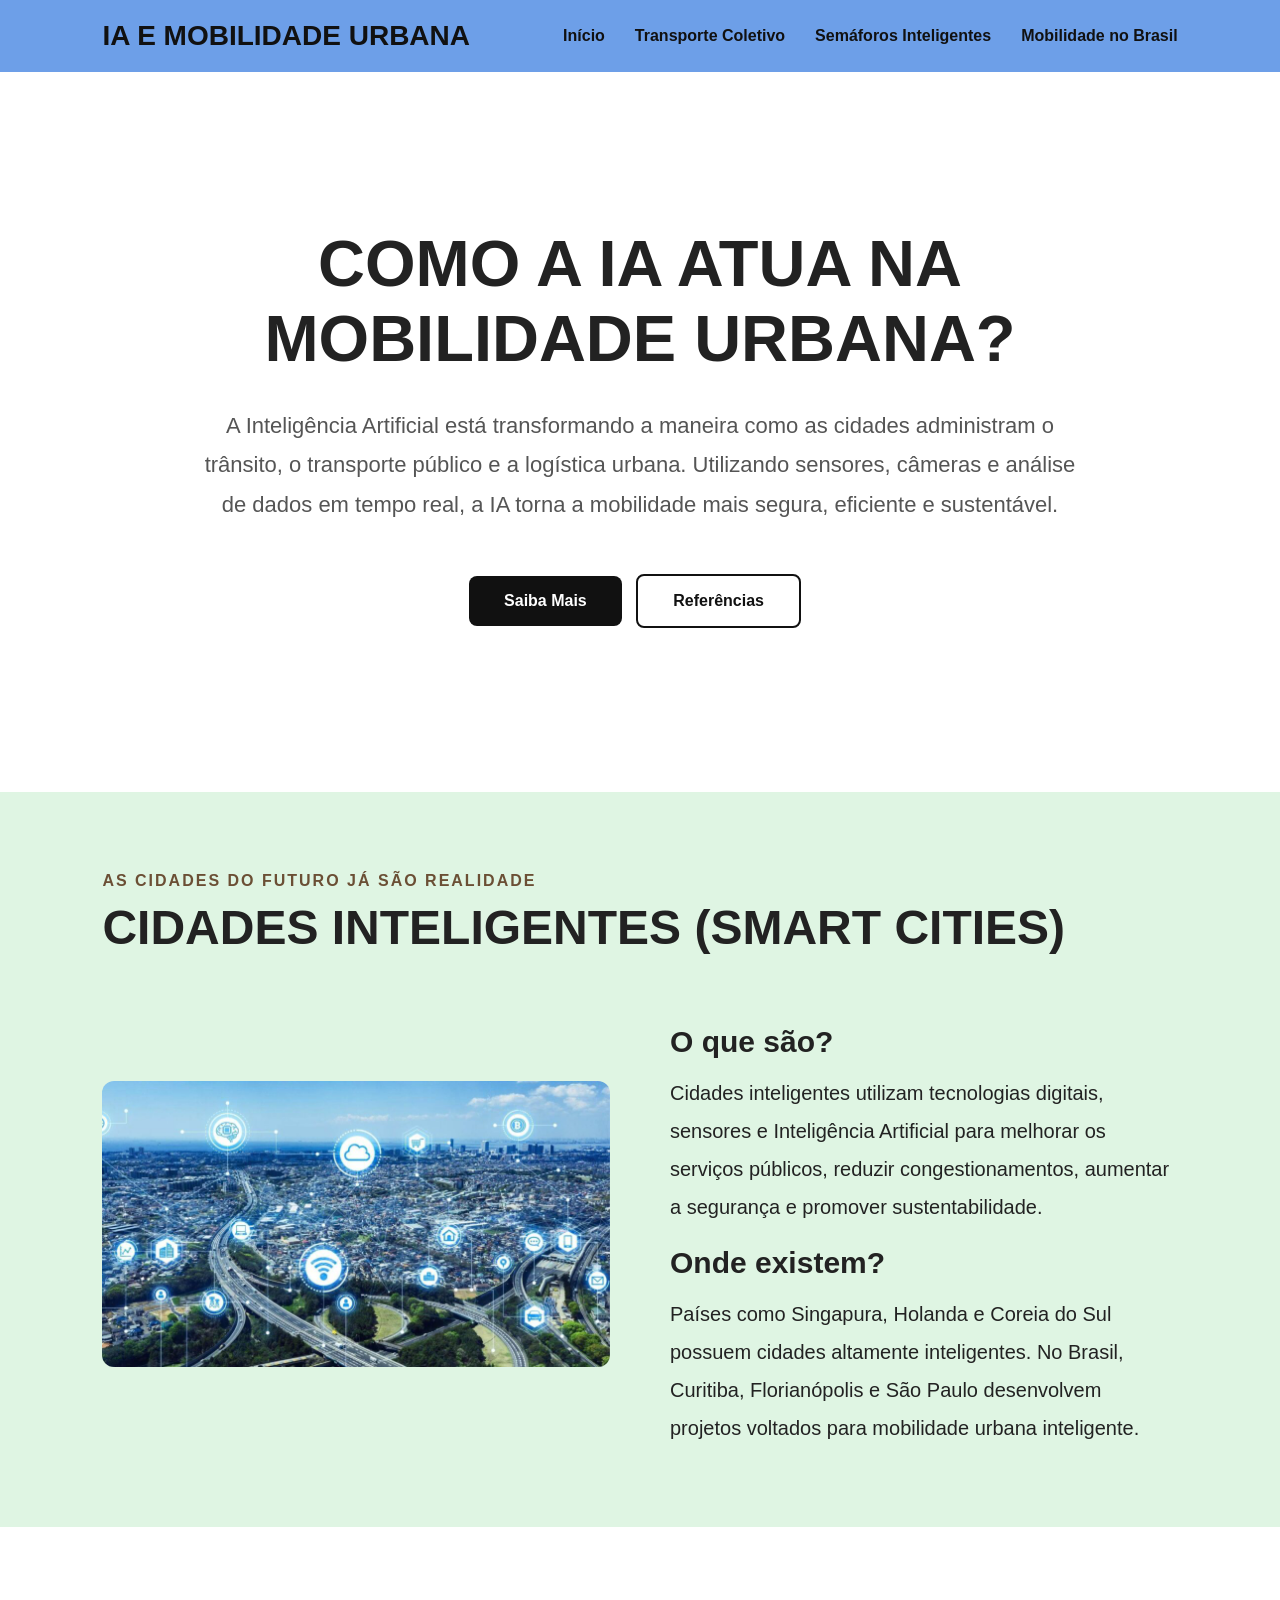
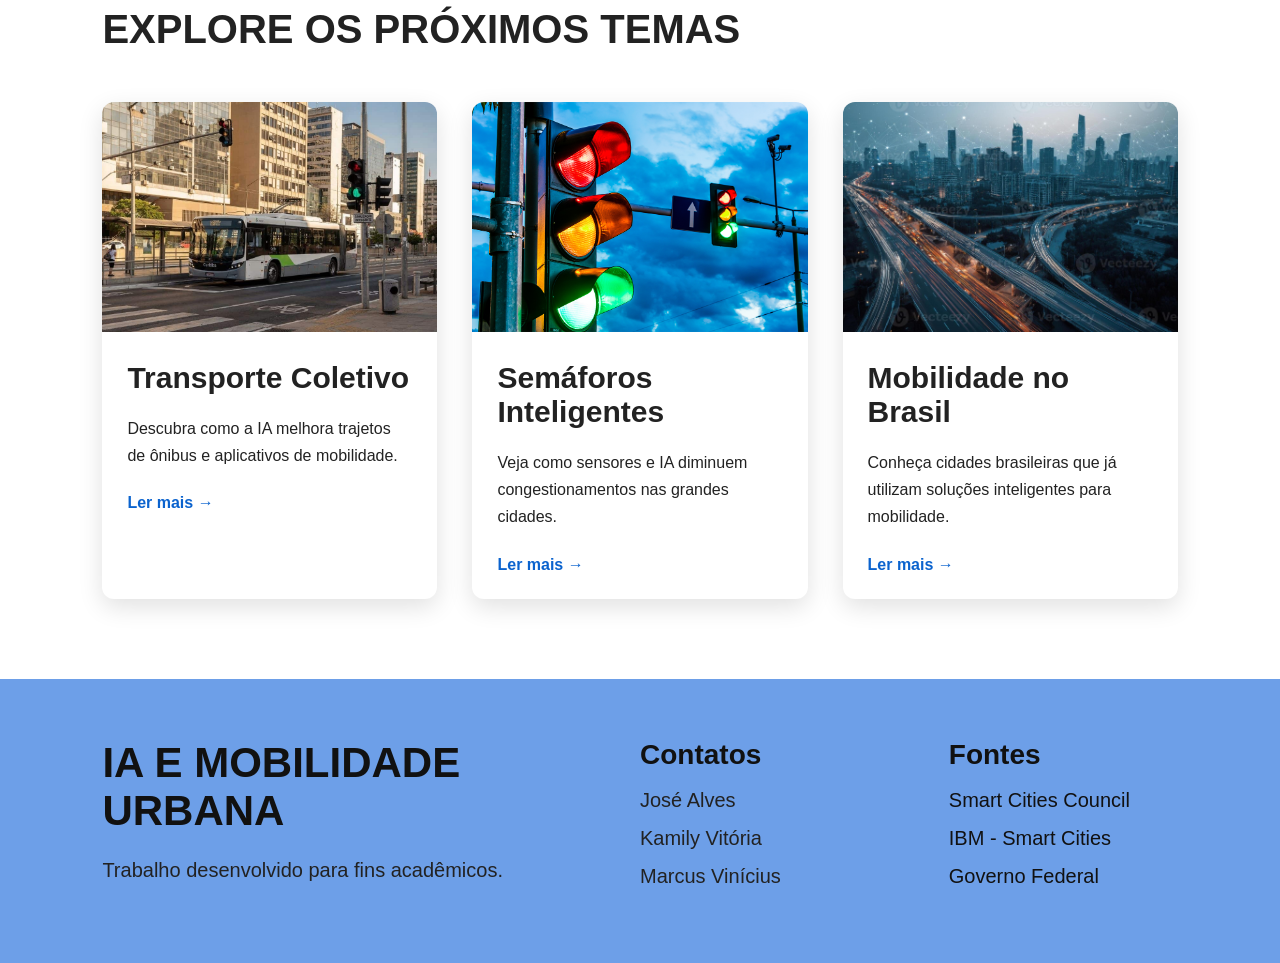
==== commit 0168315a: "nomes no footer" ====
--- a/index.html
+++ b/index.html
@@ -59,10 +59,7 @@
                     Saiba Mais
                 </a>
 
-                <a href="https://smartcitiescouncil.com"
-                    target="_blank"
-                    class="botao-branco">
-
+                <a href="#footer" class="botao-branco">
                     Referências
 
                 </a>
@@ -222,7 +219,7 @@
 
     <footer>
 
-    <div class="footer-container">
+    <div class="footer-container" id="footer">
 
         <div class="footer-col">
 
@@ -242,9 +239,9 @@
 
                 <li>José Alves</li>
 
-                <li>Kamily</li>
-
-                <li>Marcus</li>
+                <li>Kamily Vitória</li>
+
+                <li>Marcus Vinícius</li>
 
             </ul>
 
--- a/css/style.css
+++ b/css/style.css
@@ -83,6 +83,11 @@
 
 }
 
+.texto-branco{
+
+    color:#e8e8e8;
+}
+
 /* ==========================
    MARGENS
 ========================== */
@@ -678,6 +683,71 @@
 }
 
 /* ==========================
+   EXEMPLOS
+========================== */
+
+.exemplos{
+    background:white;
+    padding:80px 8%;
+}
+
+.exemplos h2{
+    font-size:42px;
+    margin-bottom:45px;
+}
+
+.container-exemplos{
+    display:grid;
+    grid-template-columns:repeat(3,1fr);
+    gap:30px;
+}
+
+.card-exemplo{
+    background:#dff5e3;
+    padding:35px;
+    border-radius:14px;
+    transition:.3s;
+}
+
+.card-exemplo:hover{
+    transform:scale(1.03);
+}
+
+.card-exemplo h3{
+    font-size:28px;
+    margin-bottom:18px;
+}
+
+.card-exemplo p{
+    font-size:17px;
+    line-height:1.8;
+    color:#444;
+    text-align:justify;
+}
+
+/* ==========================
+   CONCLUSÃO
+========================== */
+
+.conclusao{
+    padding:80px 8%;
+    text-align:center;
+}
+
+.conclusao h2{
+    font-size:42px;
+    margin-bottom:25px;
+}
+
+.conclusao p{
+    max-width:900px;
+    margin:auto;
+    font-size:20px;
+    line-height:1.8;
+}
+
+
+/* ==========================
    FOOTER
 ========================== */
 
